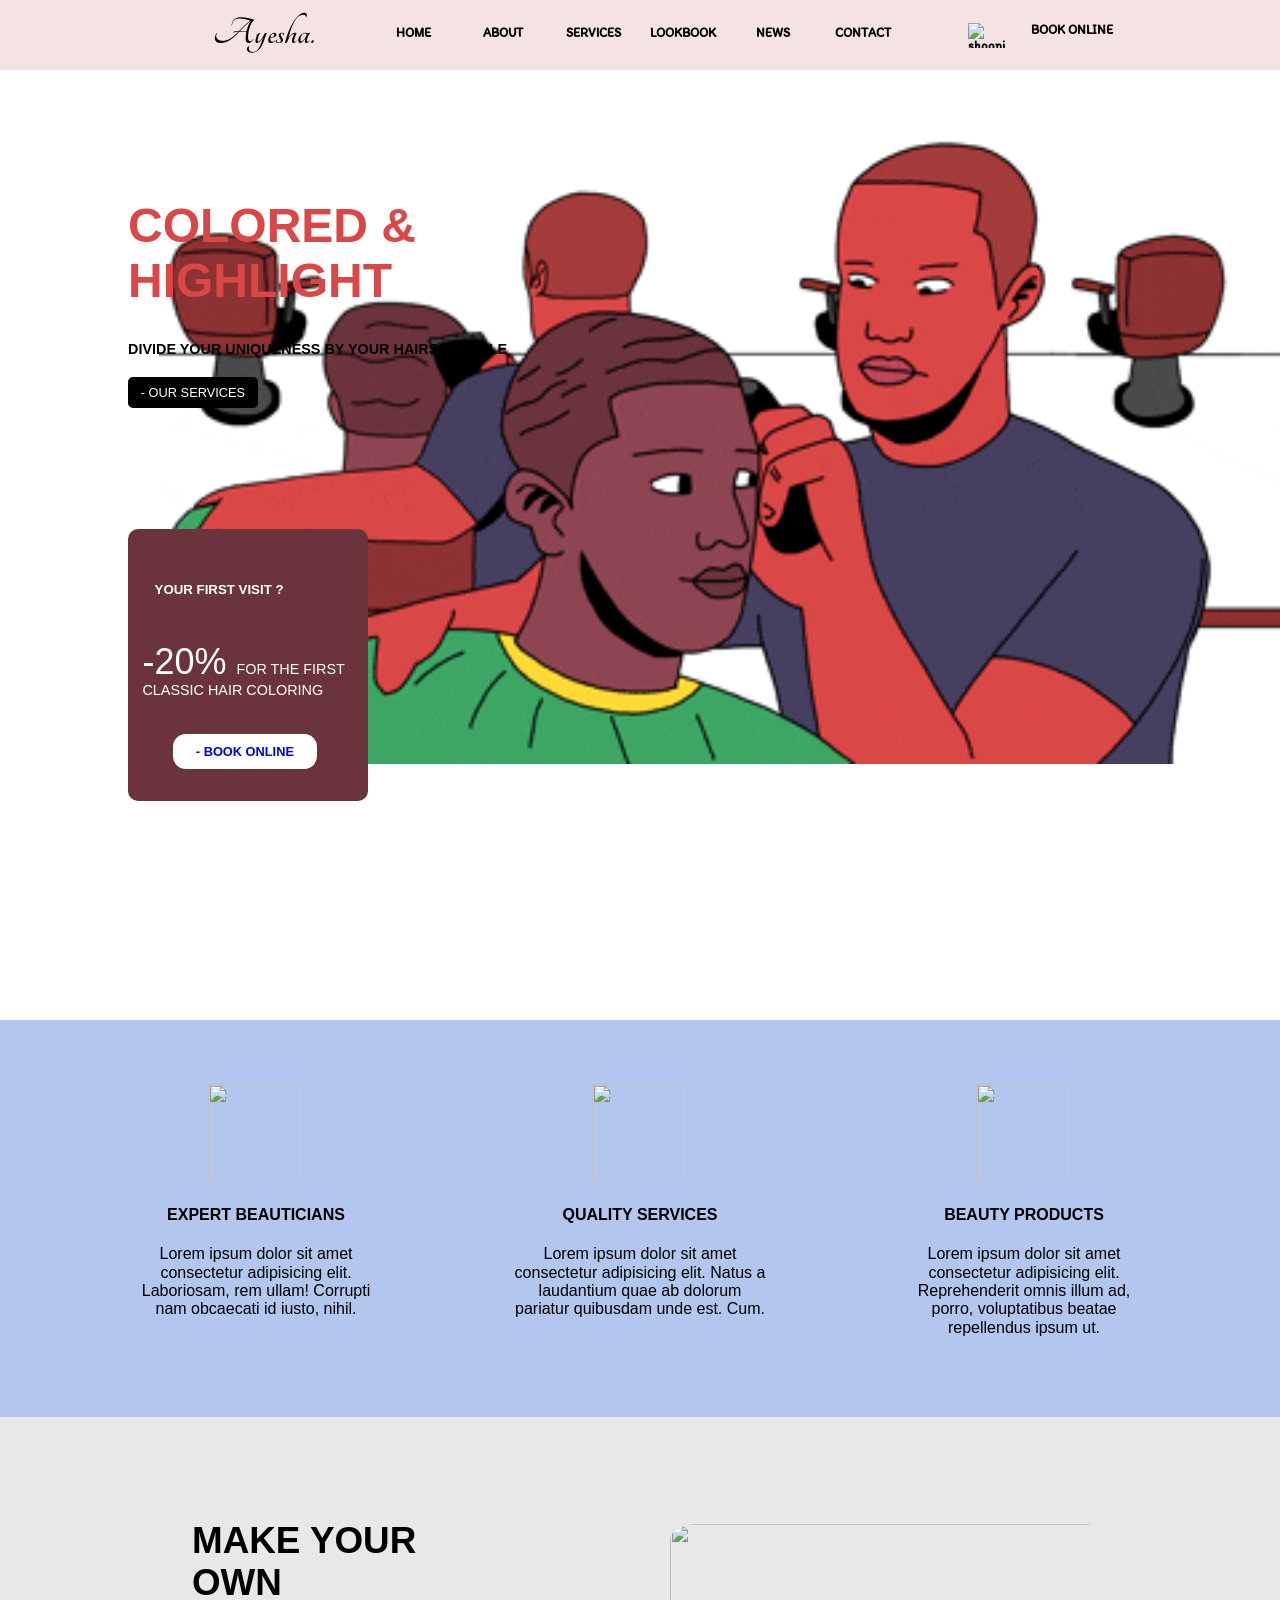
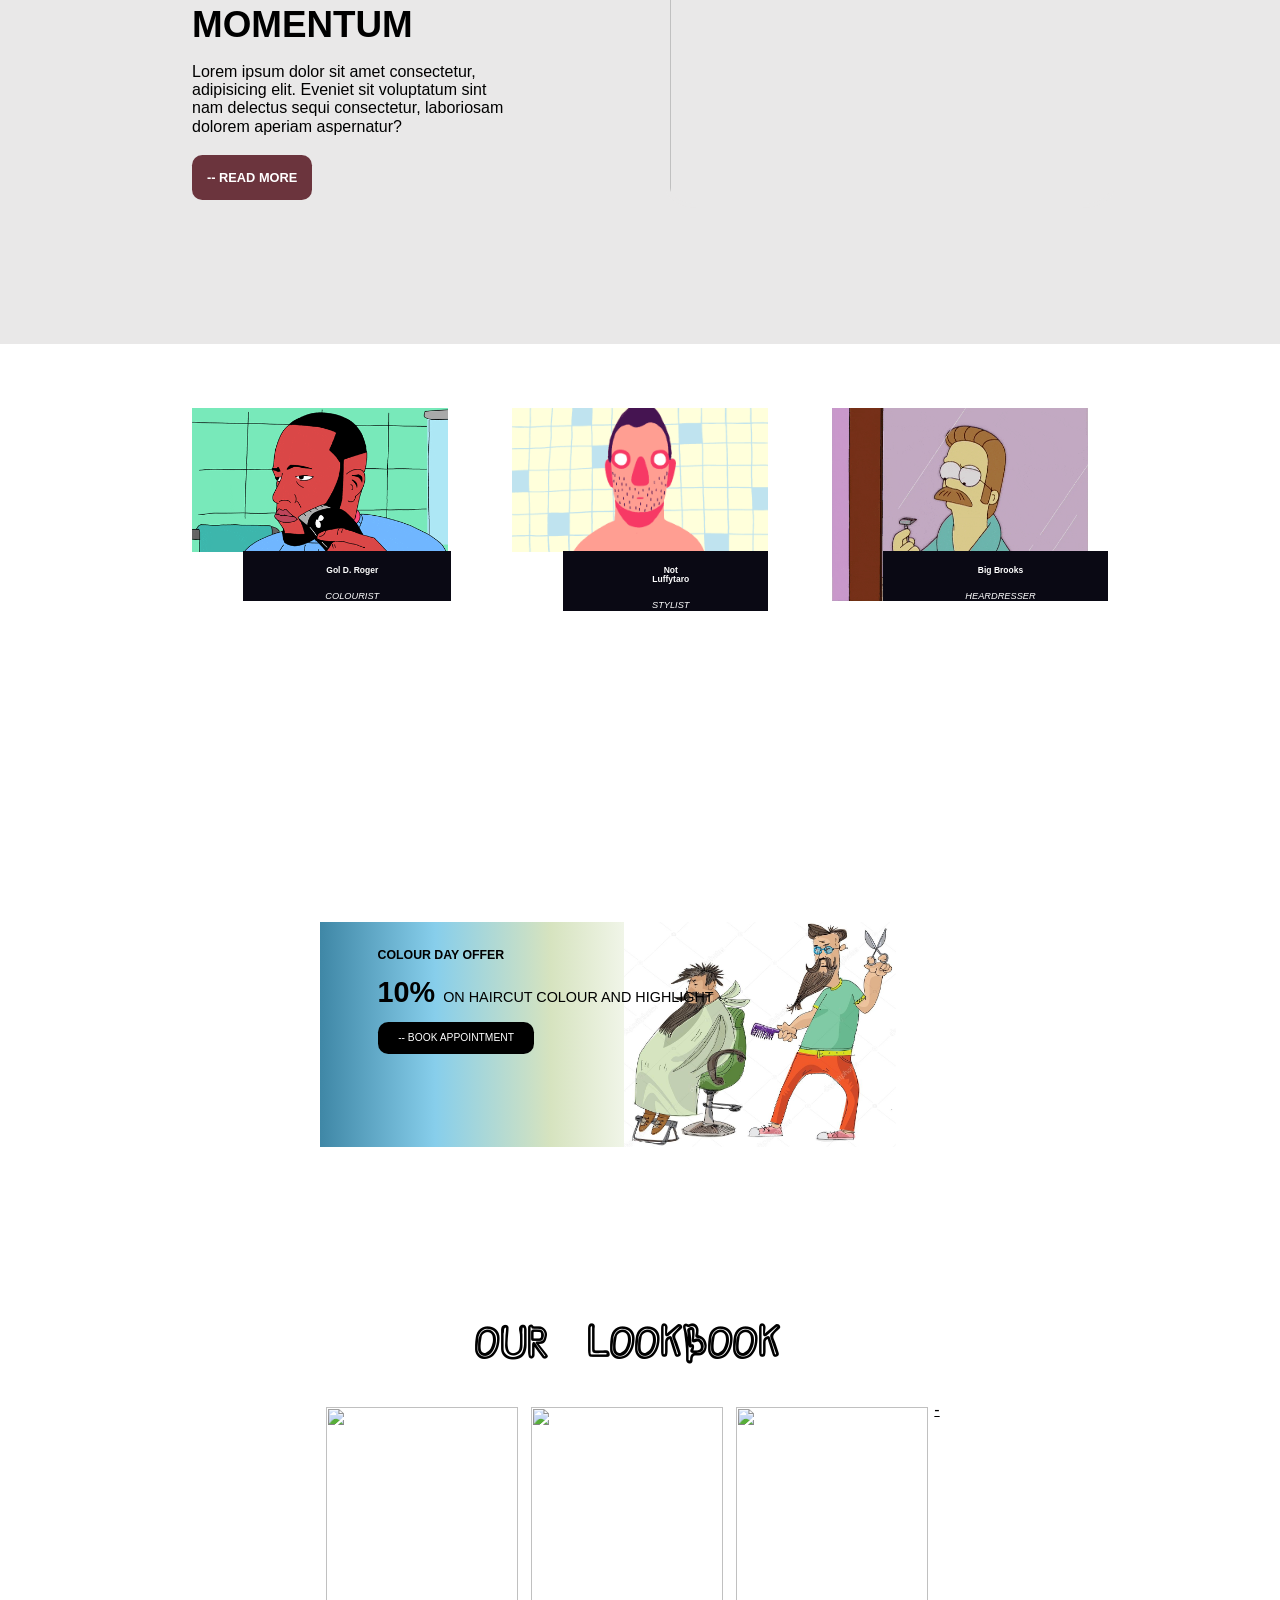
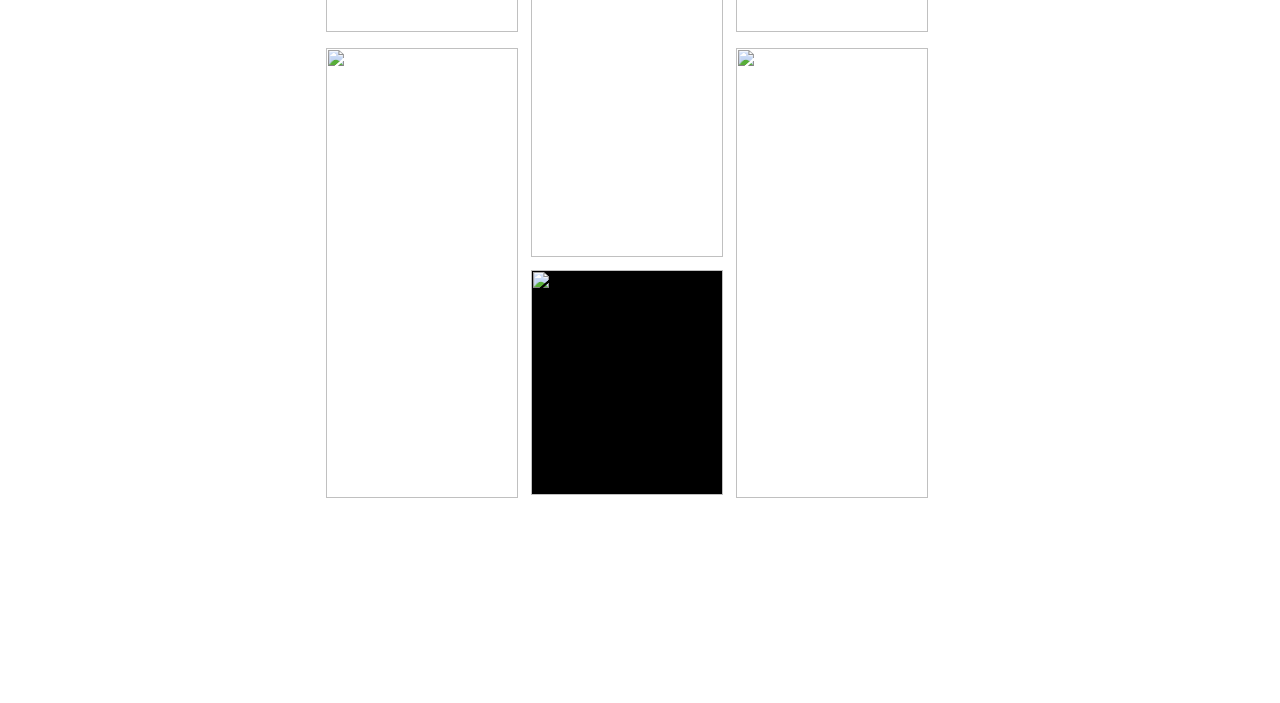
==== index.html @ 11aa625b "index" ====
<!DOCTYPE html>
<html lang="en">

	<head>
		<meta charset="utf-8">
		<meta name="description" content="Your description goes here">
		<meta name="keywords" content="one, two, three">
		<meta name="viewport" content="width=device-width, initial-scale=1">

		<title>Hair Salon</title>

		<!-- external CSS link -->
		<link href="https://fonts.googleapis.com/css2?family=Great+Vibes&display=swap" rel="stylesheet">
		<link href="https://fonts.googleapis.com/css2?family=Great+Vibes&family=Tangerine:wght@700&display=swap"
			rel="stylesheet">
		<link
			href="https://fonts.googleapis.com/css2?family=Great+Vibes&family=Itim&family=Shizuru&family=Tangerine:wght@700&display=swap"
			rel="stylesheet">
		<link rel="stylesheet" href="css/normalize.css">
		<link rel="stylesheet" href="css/style.css">
	</head>

	<body>

		<header class="clear">
			<span class="headerFirstSpan">Ayesha.</span>

			<nav class="headerNav">
				<ul class="headerUl">
					<li><a href="#">HOME</a></li>
					<li><a href="#">ABOUT</a></li>
					<li><a href="#">SERVICES</a></li>
					<li><a href="#">LOOKBOOK</a></li>
					<li><a href="#">NEWS</a></li>
					<li><a href="#">CONTACT</a></li>
				</ul>
			</nav>

			<div class="rightSideContentInHeader">

				<!-- <label for="">
					<input type="Search" class="tagSearch" placeholder="Look Up">
				</label> -->

				<a href="#" class="shoppingInBagHeader"><img src="../hair-salon-ajamal-khan/assets/shopping_bag_icon_143300.svg"
						alt="shooping bag" class="shoppingInBagHeader"></a>

				<a href="#" class="bookClass" id="bookClass">BOOK ONLINE</a>

			</div>

		</header>

		<main class="bigMainSection">
			<section class="bigMainSectionText">

				<!-- <div style="width:100%;height:0;padding-bottom:56%;position:relative;"><iframe
						src="https://giphy.com/embed/l0Ex0g98aVovPdfTa" width="100%" height="100%" style="position:absolute"
						frameBorder="0" class="giphy-embed" allowFullScreen></iframe></div>
				<p><a href="https://giphy.com/gifs/studiosoriginals-l0Ex0g98aVovPdfTa">via GIPHY</a></p> -->

				<section class="titleSection">
					<h1>COLORED & HIGHLIGHT</h1>
					<p>DIVIDE YOUR UNIQUENESS BY YOUR HAIRS IN STYLE</p>
					<a href="#">- OUR SERVICES</a>
				</section>

				<section class="smallCoolUnderneathTitleSection">
					<h5>YOUR FIRST VISIT ?</h5>
					<p><span class="bigBoldSpan">-20% </span>FOR THE FIRST CLASSIC HAIR COLORING</p>
					<a href="#">- BOOK ONLINE</a>
				</section>
			</section>


			</section>
		</main>

		<section class="topLowerSection">
			<section class="lowerTopSection">
				<img src="https://img.icons8.com/ios-filled/50/000000/beautician.png" />

				<h4>EXPERT BEAUTICIANS</h4>
				<p>Lorem ipsum dolor sit amet consectetur adipisicing elit. Laboriosam, rem ullam! Corrupti nam obcaecati id
					iusto, nihil.</p>
			</section>

			<section class="lowerTopSection">

				<img src="https://img.icons8.com/color/48/000000/barber-chair.png" />

				<h4>QUALITY SERVICES</h4>
				<p>Lorem ipsum dolor sit amet consectetur adipisicing elit. Natus a laudantium quae ab dolorum pariatur
					quibusdam unde est. Cum.</p>
			</section>

			<section class="lowerTopSection">

				<img src="https://img.icons8.com/clouds/100/000000/aroma.png" />

				<h4>BEAUTY PRODUCTS</h4>
				<p>Lorem ipsum dolor sit amet consectetur adipisicing elit. Reprehenderit omnis illum ad, porro, voluptatibus
					beatae repellendus ipsum ut.</p>
			</section>
		</section>

		<section class="firstPageLastSection">
			<section class="firstPageLast">

				<h2>MAKE YOUR OWN MOMENTUM</h2>
				<p>Lorem ipsum dolor sit amet consectetur, adipisicing elit. Eveniet sit voluptatum sint nam delectus sequi
					consectetur, laboriosam dolorem aperiam aspernatur? </p>

				<a href="#">-- READ MORE</a>
			</section>

			<section class="firstPageLast">

				<img src="../hair-salon-ajamal-khan/assets/dj kkhaled.gif" alt="">

			</section>
		</section>

		<section class="threePhotosInSecondPage">

			<section class="bigSec firstImage">
				<section class="smallSection">
					<h5>Gol D. Roger</h5>
					<span class="professions">COLOURIST</span>
				</section>
			</section>

			<section class="bigSec secondImage">
				<section class="smallSection">
					<h5> Not Luffytaro</h5>
					<span class="professions">STYLIST</span>
				</section>
			</section>

			<section class="bigSec thirdImage">
				<section class="smallSection">
					<h5>Big Brooks</h5>
					<span class="professions">HEARDRESSER</span>
				</section>
			</section>

		</section>

		<section class="aMiddleSection">
			<span class="closeToImageSpan">COLOUR DAY OFFER</span>
			<p><span>10% </span>ON HAIRCUT COLOUR AND HIGHLIGHT</p>
			<a href="#">-- BOOK APPOINTMENT</a>
		</section>

		<section class="LastSixPhotosOflastSection">
			<h3>OUR LOOKBOOK</h3>
			<span><u>-</u></span>
			<div class="box one">
				<img src="../hair-salon-ajamal-khan/assets/db1.gif" alt="">
			</div>
			<div class="box two">
				<img src="../hair-salon-ajamal-khan/assets/db2.gif" alt="">
			</div>
			<div class="box three">
				<img src="../hair-salon-ajamal-khan/assets/db3.gif" alt="">
			</div>
			<div class="box four">
				<img src="../hair-salon-ajamal-khan/assets/db4.gif" alt="">
			</div>
			<div class="box five">
				<img src="#" alt="">
			</div>
			<div class="box six">
				<img src="../hair-salon-ajamal-khan/assets/db5.gif" alt="">
			</div>
		</section>



		<script type="text/javascript" src="js/main.js"></script>
	</body>

</html>
---- css/style.css ----
/* Box Model Hack */
* {
  box-sizing: border-box;
}

/* Clear fix hack */
.clearfix:after {
     content: ".";
     display: block;
     clear: both;
     visibility: hidden;
     line-height: 0;
     height: 0;
}

/* *,
:before,
:after {
  box-sizing: border-box;
} */

.clear {
	clear: both;
}

/******************************************
/* BASE STYLES
/*******************************************/

body {
  font-family: Arial, Helvetica, sans-serif;
  width: 100%;
}

ul li{
  list-style: none;
  font-size: 0.8rem;
}

a{
  text-decoration: none;
  font-size: .8rem;
}

img{
  /* color: #000; */
  width: 100%;
}

/******************************************
/* LAYOUT
/*******************************************/

header{
  height: 70PX;
  color: #000;
  width: 100%;
  overflow: hidden;
  padding-top: 10px;
  text-align: center;
  background: #f5e2e2;
}


.headerFirstSpan{
  width: 10%;
  float: left;
  margin-left: 5em;
  /* font-family: 'Great Vibes', cursive; */
  font-family: 'Tangerine', cursive;
  margin-top: 0;
  font-size: 2.5rem;
  font-weight: bolder;
}

header nav{
  float: left;
  width: 50%;
  font-family: 'Itim', cursive;
  color: black;
}

nav li{
  float: left;
  width: 15%;
  color: black;
}

.headerUl > li *{
  color: #000;
  font-size: 1em;
  font-weight: bold;
  /* margin-top: 0; */
  /* padding-top: 0; */
}

.shoppingInBagHeader{
  width: 2.9em;
  height: 2em;
  margin-right: 10%;
  float: left;
}

.rightSideContentInHeader{
  width: 20%;
  float: left;
  color: black;
}

.rightSideContentInHeader a{
  float: left;
  margin-top: 1em;
  color: #000;
  font-family: 'Itim', cursive;
  font-weight: bold;
}


@media screen and (max-width: 900px) {
  .headerFirstSpan{
    margin-left: 5rem;
  }
  nav, .rightSideContentInHeader{
    display: none;
    /* margin-right: 4em; */
  }

  .shoppingInBagHeader{
    display: none;
  }
  

}

main{
  width: auto;
  float: left;
  display: block;
  clear: both;
  color: black;
  text-align: left;
}

@media screen and (max-width: 900px) {
  main{
    width: 100%;
    height: auto;
  }
}
  

.bigMainSection{
  background-image: url(../assets/color\ hair\ shop.gif);
  background-repeat: no-repeat; 
  z-index: -1;
  width: 100vw;
  height: 70vh;
  margin-top: 5%;
  background-position: right;
  /* position: absolute; */
  background-size: contain;
  /* border-radius: 0 1% 5% 30%; */
}

@media screen and (max-width: 900px) {
  .bigMainSection{
    background-image: none;
    /* width: 100%;
    height: 10%; */
    background: linear-gradient(rgb(245, 242, 60), rgb(229, 245, 10), pink, rgb(243, 96, 243), rgb(25, 153, 228));
    color: rgb(36, 52, 196);
    border-radius: 5%;
  }
}
  



.titleSection h1{
  margin-left: 5%;
  margin-top: 5%;
  font-size: 3rem;
  padding: 0 50% 0 5%;
  color: rgb(218, 71, 71);
}

.titleSection p{
  padding-left: 10%;
  font-weight: bold;
  font-size: .9rem;
  margin-bottom: 2%;
}

.titleSection a{
  background-color: black;
  margin-left: 10%;
  padding: .5rem .8rem;
  color: white;
  border-radius: 5px;
}

.smallCoolUnderneathTitleSection{
  width: 15em;
  height: 17em;
  background-color: #6B343D;
  color: white;
  margin-left: 10%;
  margin-right: 10%;
  margin-top: 10%;
  margin-bottom: 5%;
  border-radius: 10px;
  float: left;
  display: block;
  text-align: left;
}

@media screen and (max-width: 900px) {
  .smallCoolUnderneathTitleSection{
    width: 80%;
    height: auto;
    margin-bottom: 2.5%;
    margin-top: 3em;
    /* margin-bottom: 0%; */
    margin-left: 10%;
    margin-right: -20%;
    float: none;
    display: block;
    text-align: center;
    padding-top: 1%;
    padding-bottom: 7%;
  }
}
  


.smallCoolUnderneathTitleSection h5{
  margin-top: 4em;
  margin-left: 2em;
  margin-bottom: 5%;
  /* padding-right: 0.8em; */
}

@media screen and (max-width: 900px) {
  .smallCoolUnderneathTitleSection h5{
    margin-top: 2em;
    margin-left: 2em;
    /* padding-top: 2%; */
    margin-bottom: 0 auto;
    padding-top: 1%;
    padding-bottom: 1%;
    /* padding-right: 0.8em; */
  }
}
  


.smallCoolUnderneathTitleSection p{
  padding-top: 2em;
  margin-left: 1em;
  font-size: 0.9em;
  padding-right: .7em;
  margin-bottom: 3em;
}

@media screen and (max-width: 900px) {
  .smallCoolUnderneathTitleSection p{
    padding-top: 1%;
    margin-left: 1em;
    font-size: 1em;
    padding-right: .7em;
    margin-bottom: 10%;
    margin-top: 0 auto;
  }
}



.smallCoolUnderneathTitleSection .bigBoldSpan{
  font-size: 2.5em;
  /* padding-bottom: 5%; */
  /* margin-bottom: 4em; */
}

/* .smallCoolUnderneathTitleSection .bigBoldSpan{ */
  /* font-size: 2.5em; */
  /* padding-bottom: 5%; */
  /* margin-bottom: 4em; */
/* } */

/* @media screen and (max-width: 900px) { */
  /* .smallCoolUnderneathTitleSection .bigBoldSpan{ */
    /* font-size: 2em; */
    /* padding-bottom: 5%; */
    /* margin-bottom: 4em; */
  /* } */
/* } */
  


.smallCoolUnderneathTitleSection > a{
  margin-left: 3.5em;
  background: white;
  padding: .8em 1.8em;
  font-weight: bold;
  /* padding-top: 5%; */
  /* margin-top: 5em; */
  border-radius: 1em;
}

@media screen and (max-width: 900px) {
  .smallCoolUnderneathTitleSection > a{
    margin-left: 2.5em;
    background: white;
    background-color: rgb(33, 167, 20);
    color: white;
    padding: 1em;
    margin-top: 0 auto;
    /* margin-bottom: 2em; */
    font-weight: bold;
    /* padding-top: 5%; */
    /* margin-top: 5em; */
    border-radius: 1em;
  }
}

.smallCoolUnderneathTitleSection > a:hover{
  background-color: rgb(215, 235, 36);
  color: rgb(54, 73, 241);
  /* background-color: red; */
}





.topLowerSection {
  float: left;
  width: 100%;
  display: block;
  text-decoration: none;
  text-align: center;
  margin-top: 20%;
  padding-top: 5%;
  padding-bottom: 5%;
  background-color: #b2c6ee;
  /* padding-left: 10%; */
  /* padding-right: 10%; */
}

@media screen and (max-width: 900px) {
  .topLowerSection{
    width: 100%;
    display: block;
    text-decoration: none;
    text-align: center;
    margin-top: 30%;
    padding-top: 5%;
    padding-bottom: 5%;
    background-color: #b2c6ee;
    /* padding-left: 10%; */
    /* padding-right: 10%; */
  }
}
  

.lowerTopSection{
  float: left;
  display: block;
  width: 20%;
  margin-left: 8em;
}

@media screen and (max-width: 900px) {
  .lowerTopSection{
    width: 80%;
    /* display: block; */
    /* float: left; */
    margin-left: 5%;
    /* border-radius: 5%; */
  }
}
  


.lowerTopSection img{
  width: 6em;
  height: 6em;

}

.firstPageLastSection{
  float: left;
  display: block;
  width: 100%;
  text-align: left;
  /* margin-top: 4%; */
  text-decoration: none;
  background: #e9e8e8;
  padding-top: 8%;
  /* margin-top: 5%; */
  padding-bottom: 5%;
  /* clear: both; */
}


@media screen and (max-width: 900px) {
  .firstPageLastSection{
    width: 100%;
    display: block;
    float: left;
    text-decoration: none;
    text-align: center;
    /* margin-top: 4%; */
    text-align: center;
    background: #e9e8e8;
    padding-top: 8%;
    /* margin-top: 5%; */
    padding-bottom: 5%;
    /* clear: both; */
  }
}
  


.firstPageLast{
  width: 25%;
  float: left;
  display: block;
  /* text-align: center; */
  margin: 0 4% 5% 15%;
  margin-right: -3%;
  /* margin-top: 5%; */

}

@media screen and (max-width: 900px) {
  .firstPageLast{
    width: 100%;
    float: left;
    display: block;
    padding: 2%;
    /* text-align: center; */
    margin: 0 auto;
    margin-right: 5%;
    margin-top: 10%;
  }
}
  


.firstPageLast img{
  width: 28em;
  height: 18em;
  border: 4px solid #E9E8E8;
  border-radius: 7%;
}


@media screen and (max-width: 900px) {
  .firstPageLast img{
    width: 80%;
    height: 18em;
    border: 4px solid #E9E8E8;
    border-radius: 7%;
  }
}
  

.firstPageLast h2{
  margin: 0;
  font-size: 2.3em;
}


/* @media screen and (max-width: 900px) {
  .firstPageLast h2{
    font-size: .5em;
    margin: 0;
  }
} */
  

.firstPageLast p{
  margin-bottom: 10%;
}

.firstPageLast a{
  background: #6B343D;
  color: white;
  padding: 15px 15px;
  font-weight: bold;
  border-radius: 0.8em;
  /* margin-top: 10%; */
}


.threePhotosInSecondPage{
  float: left;
  display: block;
  width: 100%;
  text-align: center;
  margin-top: 5%;
  /* margin-left: 10%; */
  /* margin-top: 5%; */
  /* margin: 10% 15% 10% 18%; */
  /* border: 3px solid red; */
  /* padding-left: 10%; */
  /* margin-top: %; */
  margin-bottom: 5%;
  margin-left: 10%;
  color: white;
}

@media screen and (max-width: 900px) {
  .threePhotosInSecondPage{
    display: none;
  }
}
  


.threePhotosInSecondPage > section{
  width: 20%;
  float: left;
  margin-left: 5%;
  /* display: block; */
}

.firstImage{
  background: url(../assets/bb1.gif);
  background-repeat: no-repeat;
  /* background-position: center; */
  background-size: contain;
  /* background-position: left; */
  z-index: -1;
  width: 100vw;
  height: 50vh;
  /* border: 3px solid orangered; */
}


  


.bigSec > .smallSection {
  background: rgb(10, 9, 20);
  margin-left: 20%;
  /* margin-right: -40%; */
  /* padding-top: 50%; */
  margin-top: 56%;
  float: left;
  font-size: 64.2%;
  /* display: block; */
  padding: 0 7em 0 8em;
  /* margin-bottom: 1%; */
}

.smallSection > h5 *{
  text-align: center;
  /* font-size: 2rem; */
  font-variant: normal;
  font-style: italic;
  margin-top: 0;
  /* margin-top: 5%; */
  /* padding-top: 5%; */
}

.smallSection  span {
  /* margin-top: 5%; */
  font-size: .9em;
  font-style: italic;
  margin: 0;
  
}

.secondImage{
  background: url(../assets/bb2.gif);
  background-repeat: no-repeat;
  z-index: -1;
  background-size: contain;
  width: 100vw;
  height: 50vh;
}

.thirdImage{
  background: url(../assets/bb3.gif);
  background-repeat: no-repeat;
  z-index: -1;
  background-size: contain;
  width: 100vw;
  height: 50vh;
}


.aMiddleSection{
  float: left;
  display: block;
  width: 45vw;
  height: 25vh;
  background: url(../assets/barber.jpg), linear-gradient(0.25turn, #3f87a6, skyblue, #D6E3BF, White ,white,  #D6E3BF);
  background-repeat: no-repeat;
  background-size: contain;
  background-position: right;
  z-index: -1;
  font-size: 64.2%;
  /* margin-top: 5%; */
  padding-top: 2%;
  margin-bottom: 10%;
  text-decoration: none;
  /* margin-right: 5%; */
  /* padding-right: -5%; */
  /* background-color: #6B343D; */
  margin-left: 25%;
  /* padding-left: 1%; */
margin-top: 0;
  text-align: left;
  /* margin-left: 15em; */
}

@media screen and (max-width: 900px) {
  .aMiddleSection{
    float: left;
    display: block;
    width: 100%;
    height: 25vh;
    background: url(../assets/barber.jpg), linear-gradient(0.25turn, #3f87a6, skyblue, #D6E3BF, White ,white,  #D6E3BF);
    background-repeat: no-repeat;
    background-size: contain;
    background-position: right;
    z-index: -1;
    /* font-size: 64.2%; */
    /* margin-top: 5%; */
    padding-top: 2%;
    margin-bottom: 10%;
    text-decoration: none;
    /* margin-right: 5%; */
    /* padding-right: -5%; */
    /* background-color: #6B343D; */
    margin-left: 1%;
    /* padding-left: 1%; */
    margin-top: 20%;
    text-align: left;
    /* margin-left: 15em; */
  }
}
  



.aMiddleSection .closeToImageSpan{
  margin-left: 10%;
  /* margin-top: 5%; */
  /* padding-top: 5%; */
  font-size: 1.2em;
  font-weight: bold;
  /* color: red; */
}

@media screen and (max-width: 900px) {
  .aMiddleSection .closeToImageSpan{
    margin-left: 5%;
    /* margin-top: 5%; */
    /* padding-top: 5%; */
    font-size: 1.2em;
    font-weight: bold;
    color: rgb(17, 8, 13);
  }
}
  



.aMiddleSection p {
  margin-left: 10%;
  font-size: 1.4em;
  /* padding-right: 5%; */
  margin-bottom: 4%;
  /* margin-left: 5%; */
  /* margin-right: 15%; */
  /* background-color: #b2c6ee; */
}

@media screen and (max-width: 900px) {
  .aMiddleSection p {
    margin-left: 5%;
    font-size: 1em;
    color: rgb(241, 26, 26);
    /* padding-right: 5%; */
    margin-bottom: 5%;
    /* margin-left: 5%; */
    /* margin-right: 15%; */
    /* background-color: #b2c6ee; */
  }
}
  



.aMiddleSection p > span{
  font-size: 2em;
  font-weight: bold;
}

@media screen and (max-width: 900px) {
  .aMiddleSection p > span{
    font-size: 2em;
    font-weight: bold;
  }
}
  


.aMiddleSection a{
  margin-left: 10%;
  font-size: 1em;
  background: black;
  color: white;
  border-radius: 1em;
  padding: 1em 2em 1em 2em;
}

@media screen and (max-width: 900px) {
  .aMiddleSection a{
    margin-left: 5%;
    font-size: .9em;
    background: rgb(70, 20, 150);
    color: white;
    border-radius: 1em;
    padding: 0.5em 1em 0.5em 1em;
  }
}
  



.LastSixPhotosOflastSection {
  width:  100%;
  height:  100vh;
  /* text-align: center; */
  /* border:  5px  solid  black; */
  overflow: auto;
  margin-left: 25%;
  margin-bottom: 10%;
  /* border-bottom: 5%; */
  /* margin-right: 10%; */
  } 

@media screen and (max-width: 900px) {
  .LastSixPhotosOflastSection {
    width:  100%;
    height:  100vh;
    display: none;
    float: left;
    text-align: center;
    /* border:  5px  solid  black; */
    overflow: auto;
    margin-left: 0;
    margin-right: 0;
    margin-bottom: 10%;
    /* border-bottom: 5%; */
    /* margin-right: 10%; */
  }
}
  



  .LastSixPhotosOflastSection h3{
    /* text-align: center; */
    margin-left: 12%;
    font-family: 'Shizuru', cursive;
    font-size: 2.5em;
  }

@media screen and (max-width: 900px) {
  .LastSixPhotosOflastSection h3{
    /* text-align: center; */
    margin-left: 0;
    font-family: 'Shizuru', cursive;
    font-size: 1em;
  }
}
  


  .box  {
  /* border:  1px  solid  red; */
  float:  left;
  display: block;
  width:  15%;
  height:  30vh;
  margin:  0.5%;
  /* border-bottom: 5%; */
  /* margin-left: 5%; */
  }

@media screen and (max-width: 900px) {
  .box  {
    float:  left;
  display: block;
  width:  40%;
  height:  100%;
    margin-left: 1%;
    margin-right: 0;
  /* border-bottom: 5%; */
  /* margin-left: 5%; */
  }
}
  


  .one{
height: 25vh;
  }

  /* .one img{
    height: 25vh;
  } */

  .two{
    height: 50vh;
  }
  /* .two img{
    height: 50vh;

  } */

  .three{
    height: 25vh;
  }

  /* .three img{
    height: 25vh;
  } */

  .four{
    clear: both;
    height: 50vh;
    margin-top: -24vh;
  }

  /* .four img{
    height: 50vh;
  } */
  
  .five {
    height: 25vh;
    background: #000;
    /* margin: 50%; */
  }

  /* .five > img{
    /* height: 25vh; */
  


  .six{
    height: 50vh;
    margin-top: -24vh;
  }

 
    

  /* .six img{
    height: 50vh;
  } */

img{
  width: 100%;
  height: 100%;
  /* margin-left: 15%; */
}
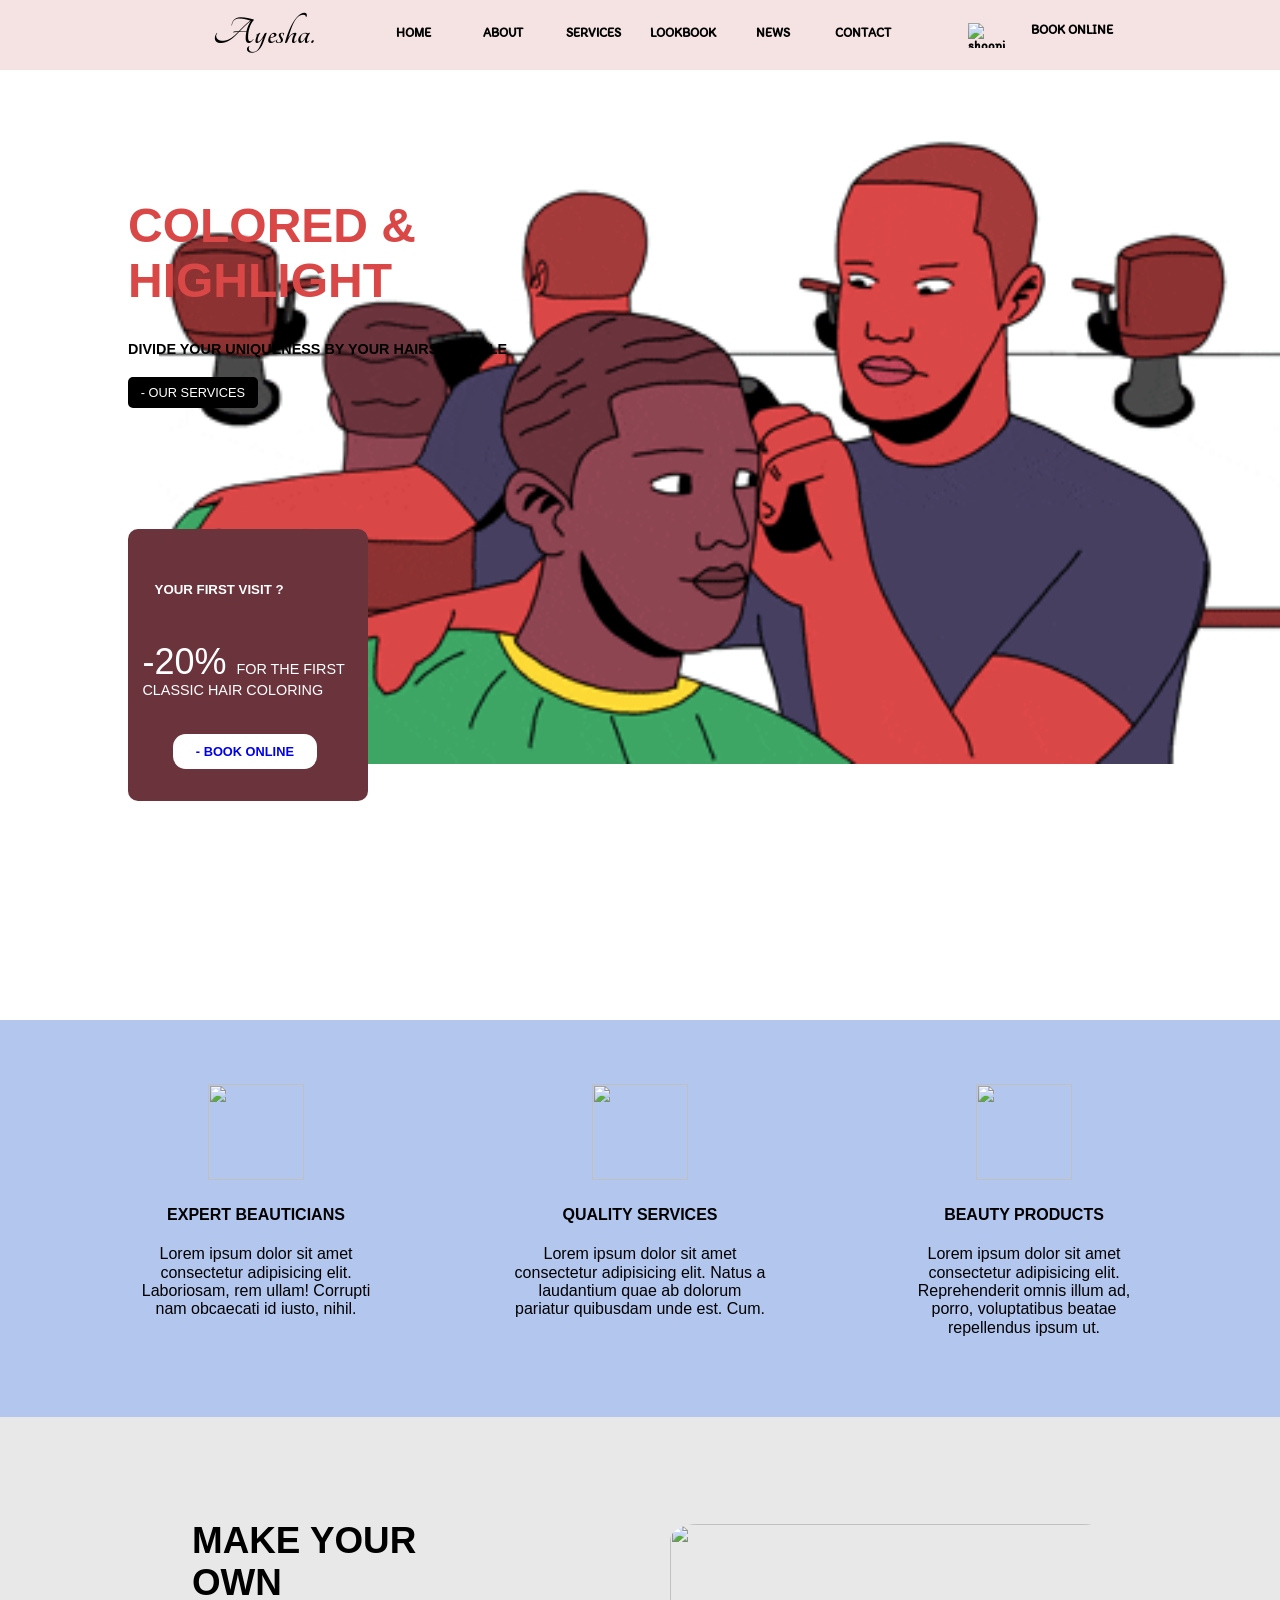
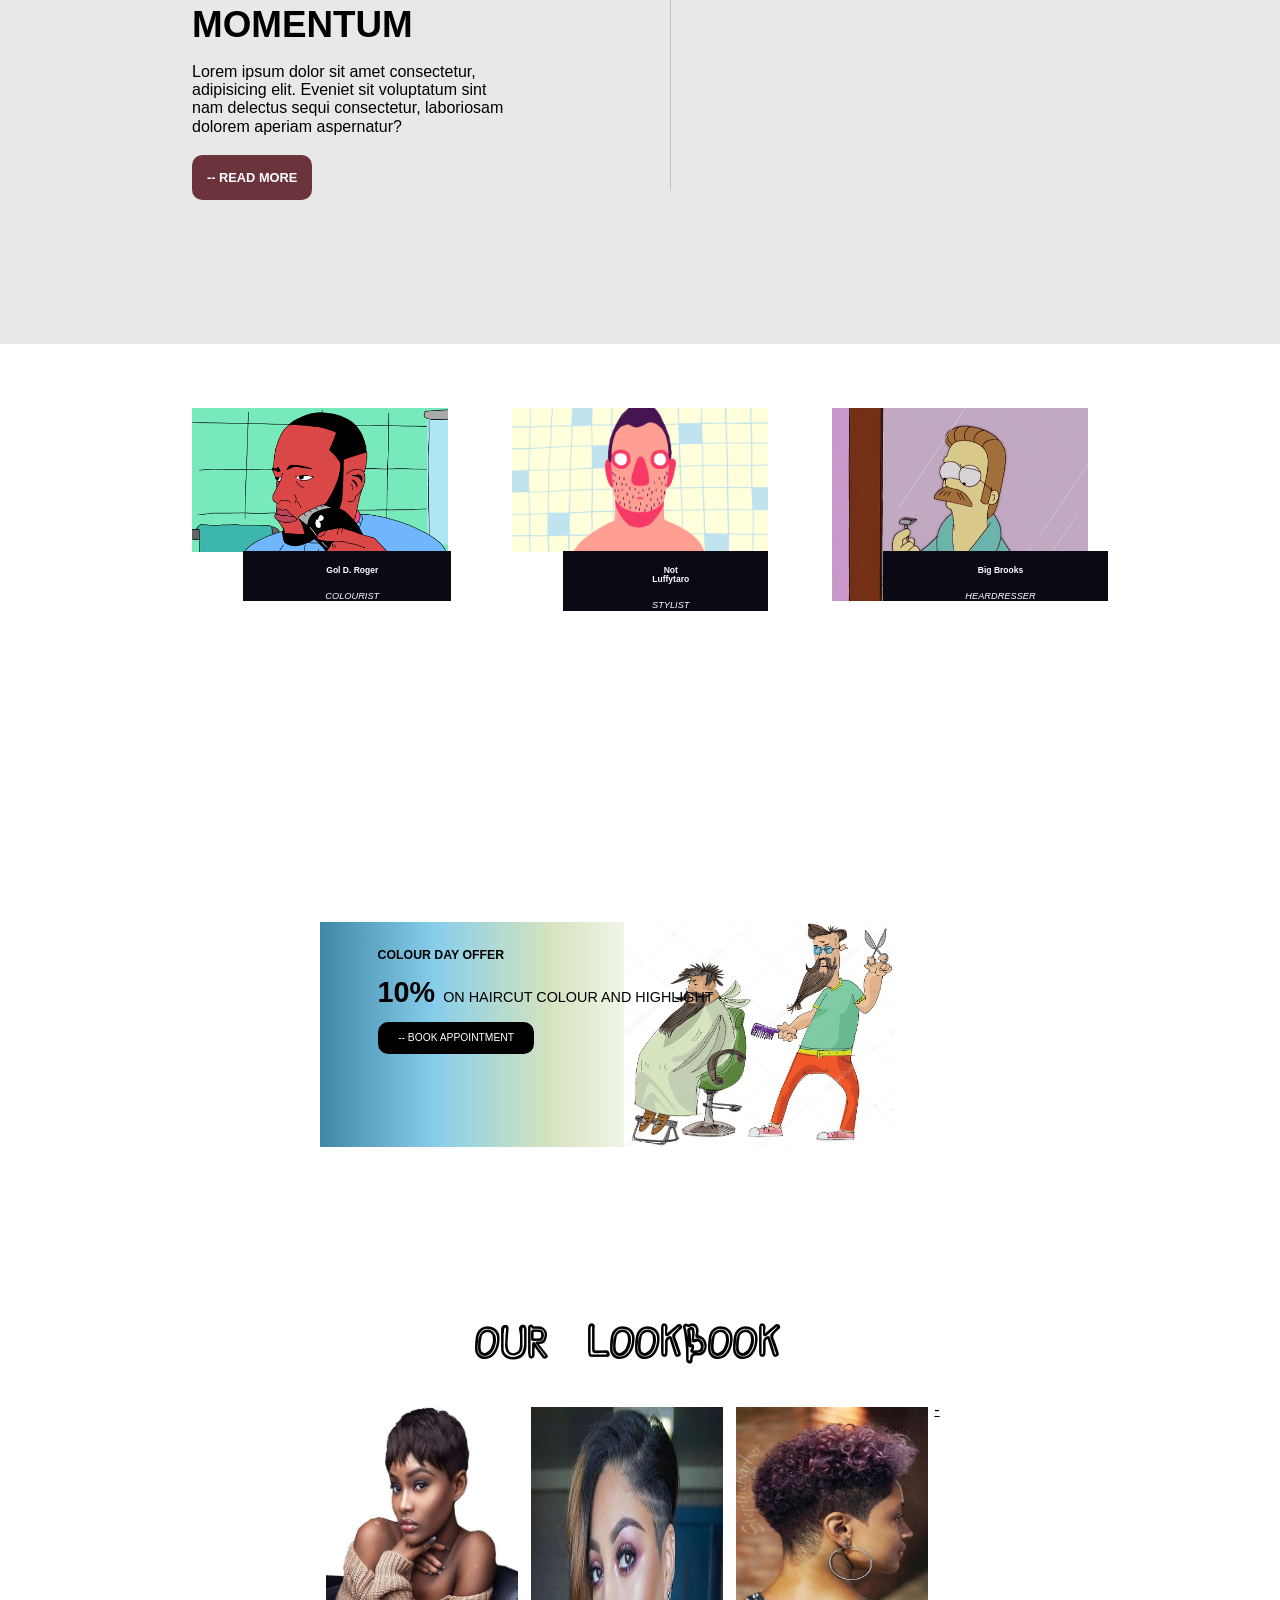
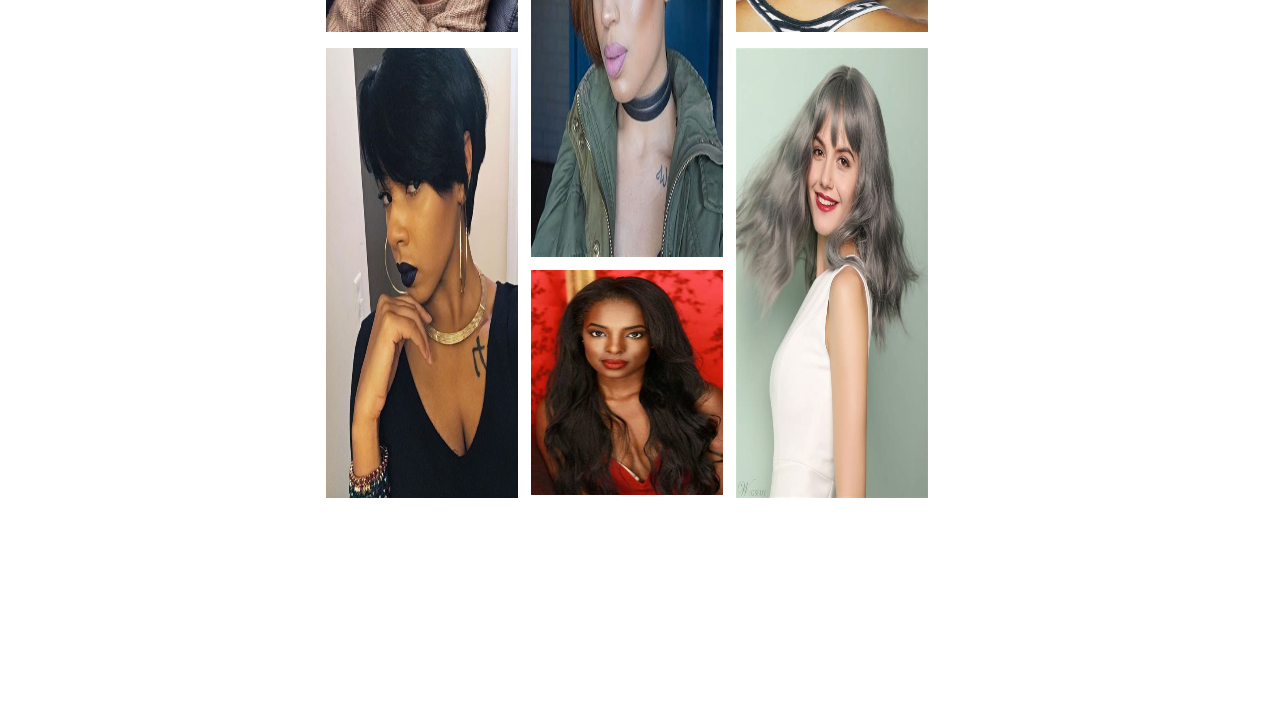
==== commit ed70cb25: "changed images" ====
--- a/index.html
+++ b/index.html
@@ -156,22 +156,22 @@
 			<h3>OUR LOOKBOOK</h3>
 			<span><u>-</u></span>
 			<div class="box one">
-				<img src="../hair-salon-ajamal-khan/assets/db1.gif" alt="">
+				<img src="assets/look1.jpg" alt="">
 			</div>
 			<div class="box two">
-				<img src="../hair-salon-ajamal-khan/assets/db2.gif" alt="">
+				<img src="assets/look2.jpg" alt="">
 			</div>
 			<div class="box three">
-				<img src="../hair-salon-ajamal-khan/assets/db3.gif" alt="">
+				<img src="assets/look3.jpg" alt="">
 			</div>
 			<div class="box four">
-				<img src="../hair-salon-ajamal-khan/assets/db4.gif" alt="">
+				<img src="assets/look4.png" alt="">
 			</div>
 			<div class="box five">
-				<img src="#" alt="">
+				<img src="assets/look5.jpg" alt="">
 			</div>
 			<div class="box six">
-				<img src="../hair-salon-ajamal-khan/assets/db5.gif" alt="">
+				<img src="assets/look6.jpg" alt="">
 			</div>
 		</section>
 
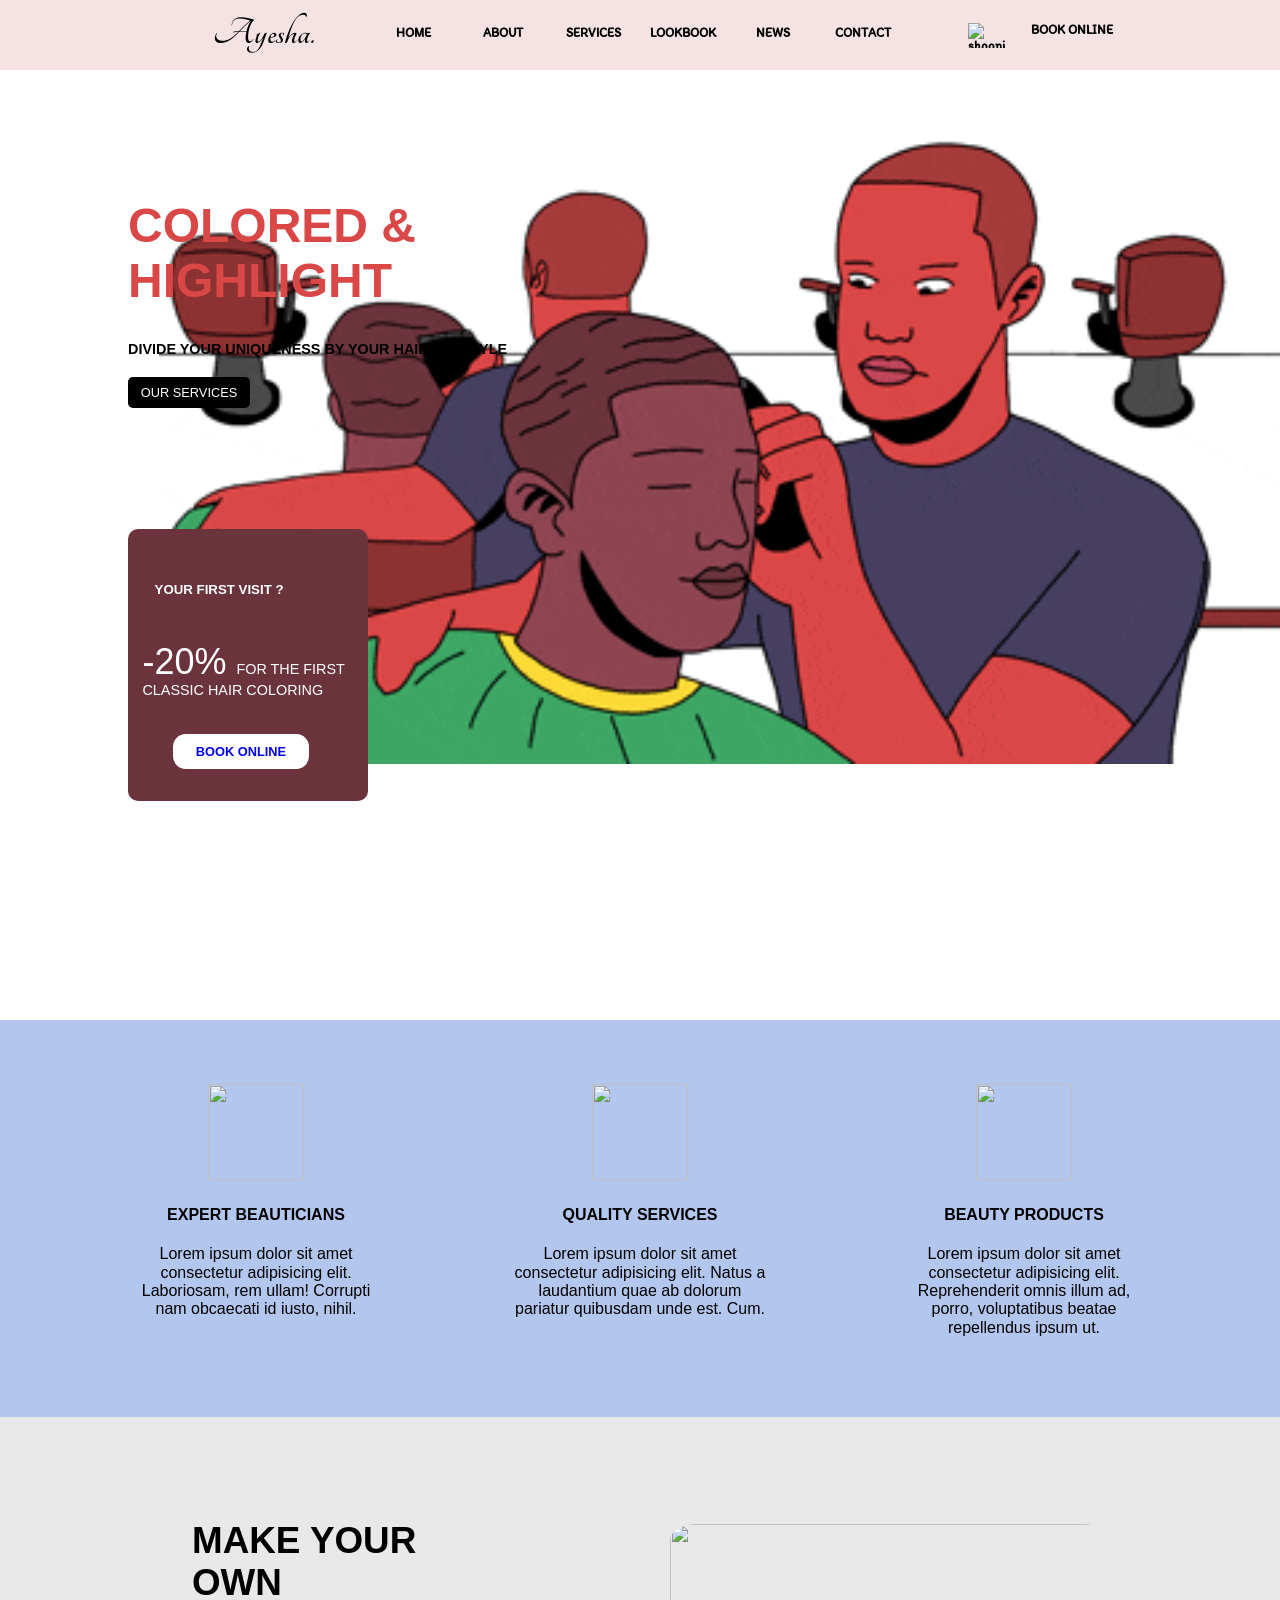
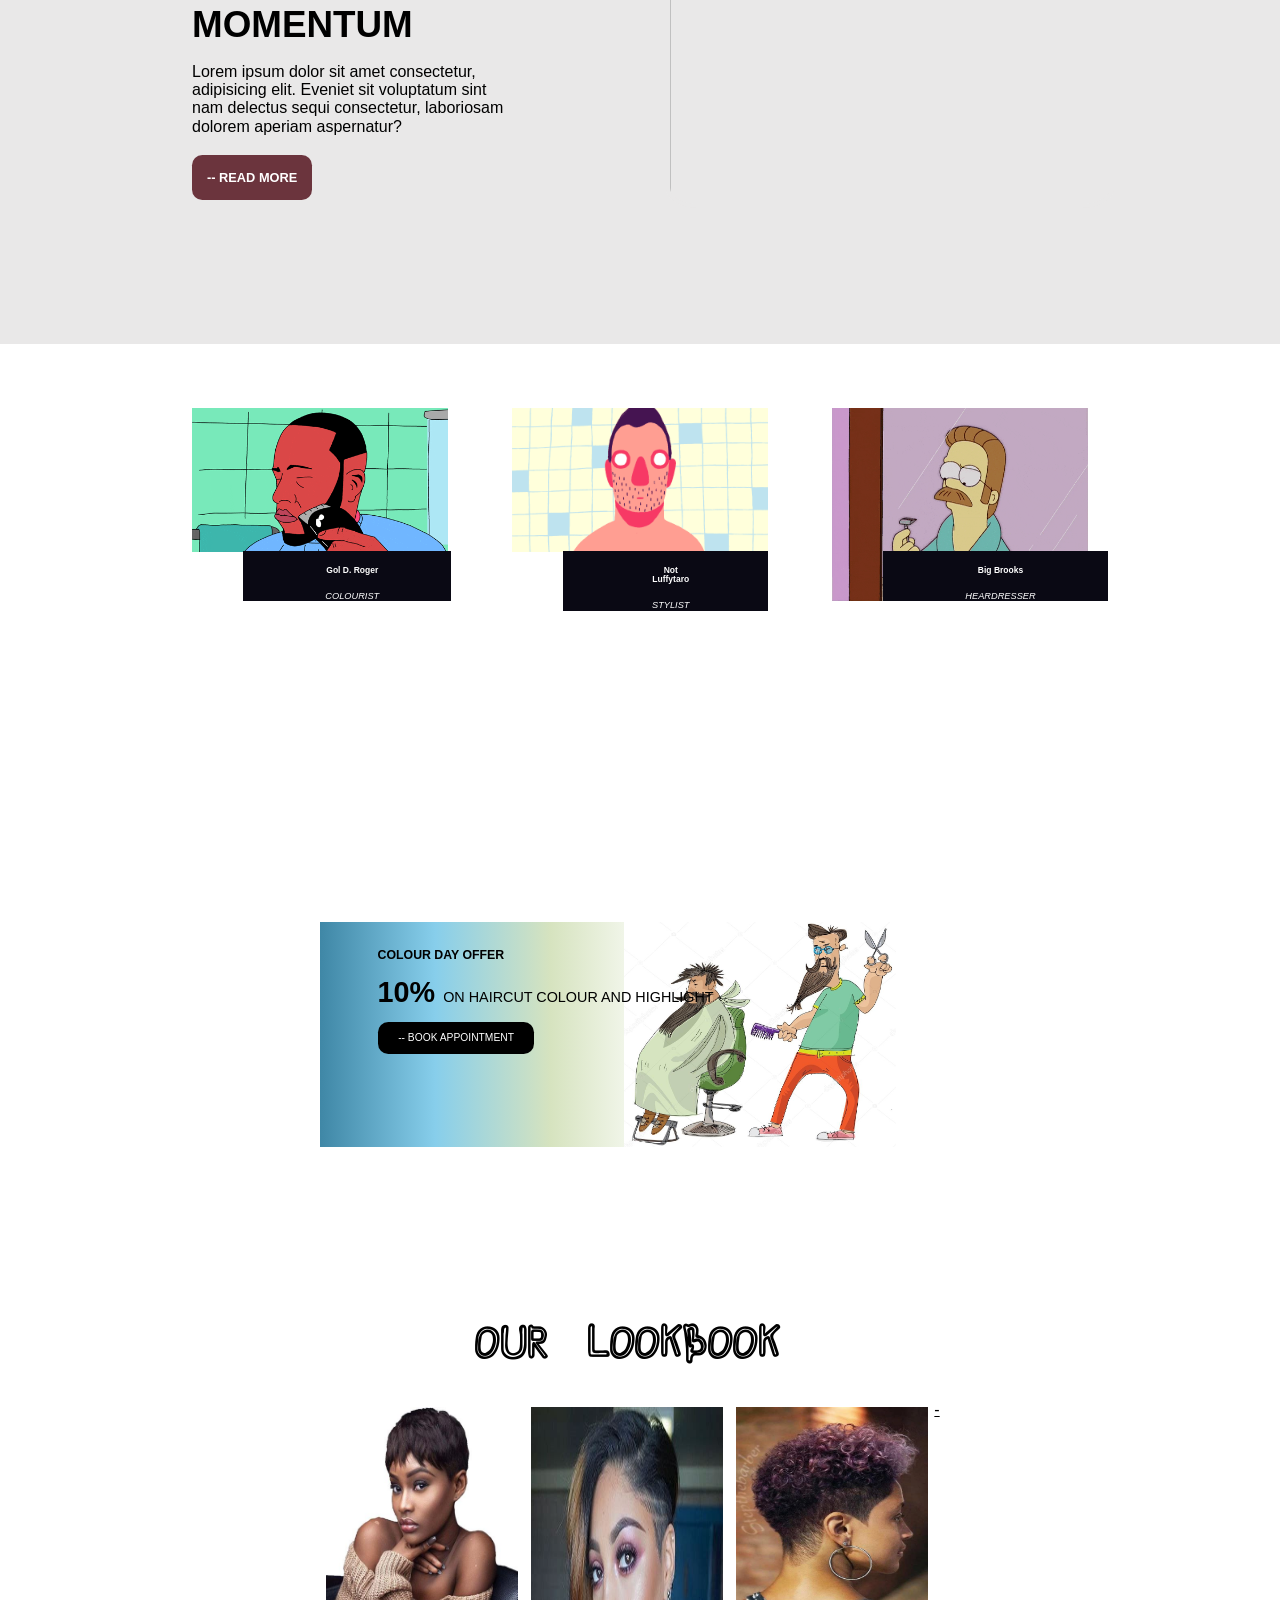
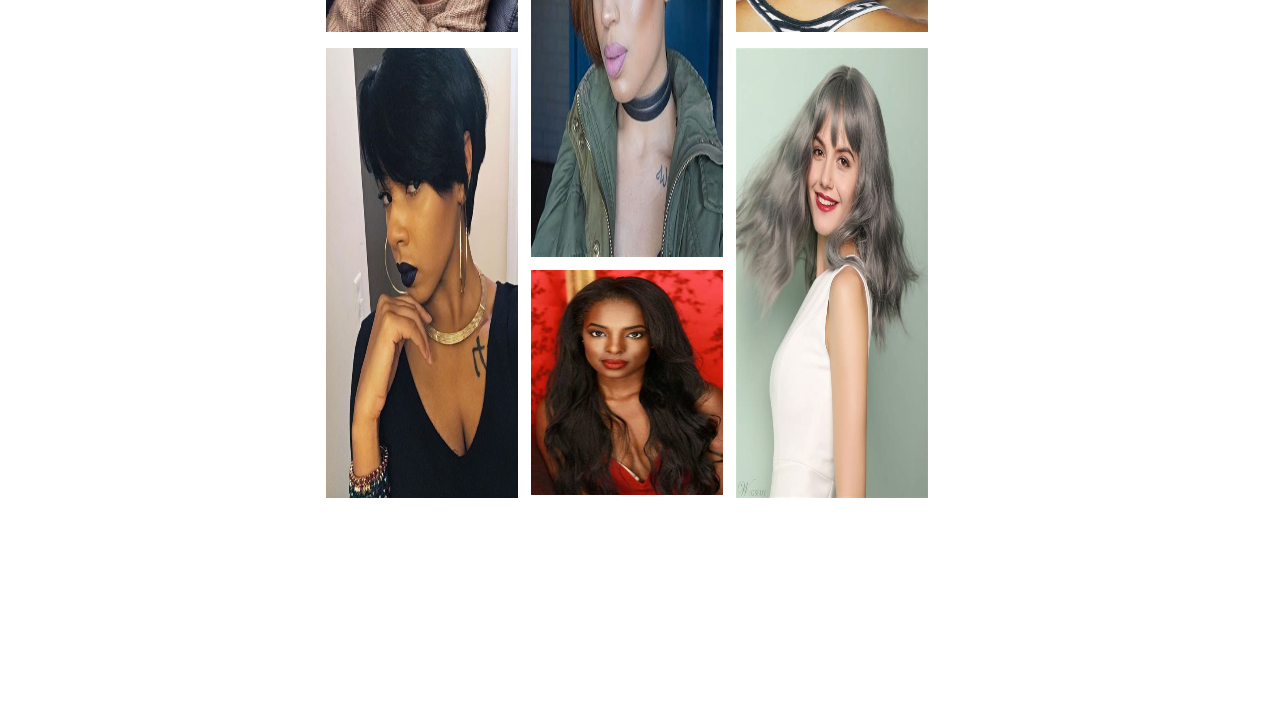
==== commit cd9759ab: "changed" ====
--- a/index.html
+++ b/index.html
@@ -62,13 +62,13 @@
 				<section class="titleSection">
 					<h1>COLORED & HIGHLIGHT</h1>
 					<p>DIVIDE YOUR UNIQUENESS BY YOUR HAIRS IN STYLE</p>
-					<a href="#">- OUR SERVICES</a>
+					<a href="#">OUR SERVICES</a>
 				</section>
 
 				<section class="smallCoolUnderneathTitleSection">
 					<h5>YOUR FIRST VISIT ?</h5>
 					<p><span class="bigBoldSpan">-20% </span>FOR THE FIRST CLASSIC HAIR COLORING</p>
-					<a href="#">- BOOK ONLINE</a>
+					<a href="#">BOOK ONLINE</a>
 				</section>
 			</section>
 
